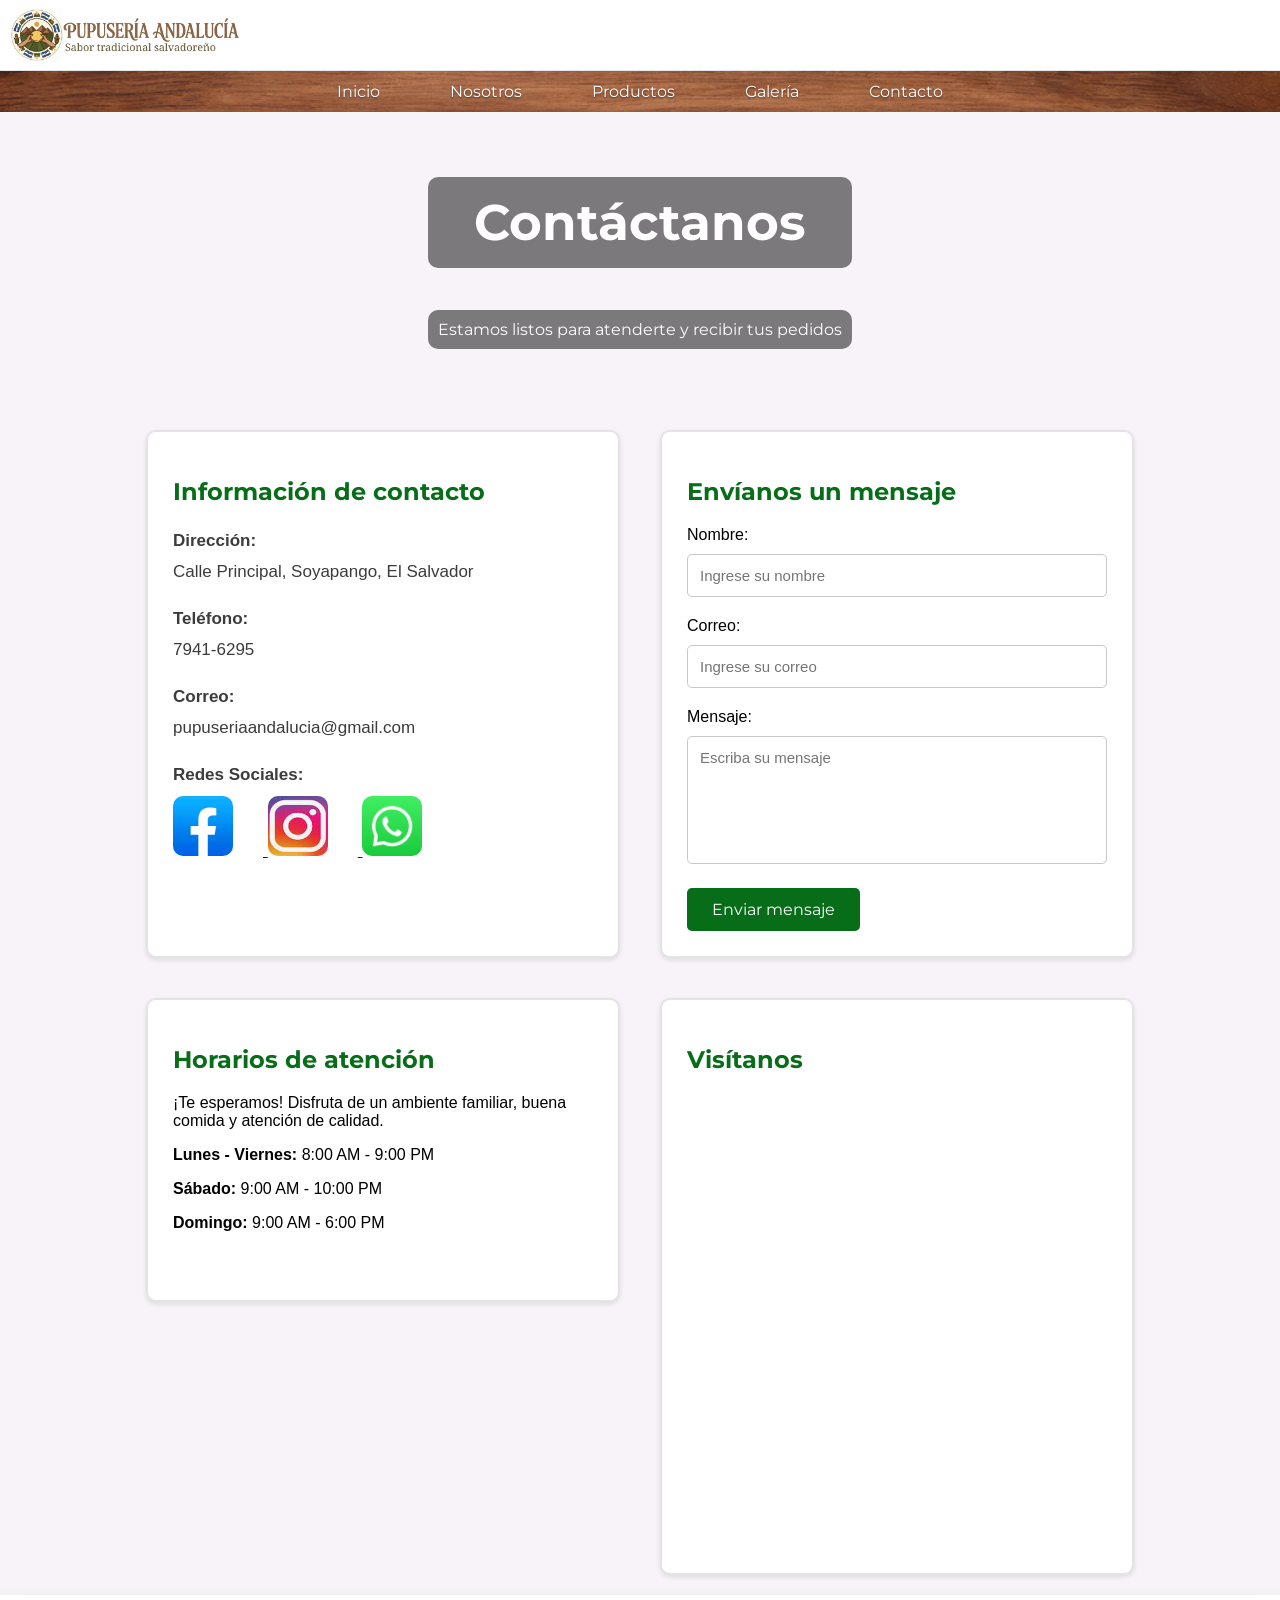
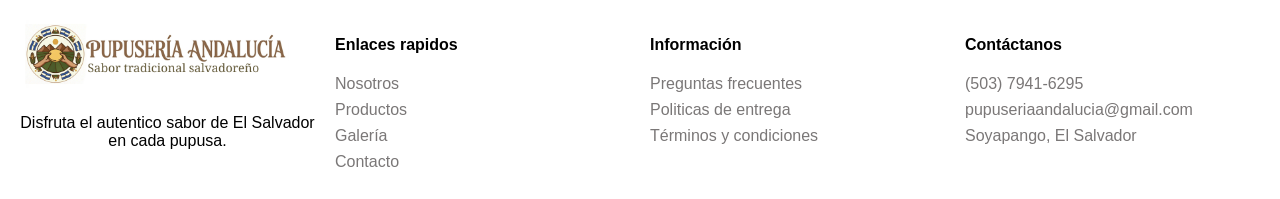
==== contacto.html @ 2aeb56e0 "Add files via upload" ====
<!DOCTYPE html>
<html lang="es">

<head>
    <meta charset="UTF-8">
    <meta name="viewport" content="width=device-width, initial-scale=1.0">

    <title>Contacto - Pupusería Andalucía</title>
    <link rel="icon" href="./images/common/logo.png" type="image/png">
    <link rel="stylesheet" href="./css/estilo_contacto.css">

    <link rel="preconnect" href="https://fonts.googleapis.com">
    <link rel="preconnect" href="https://fonts.gstatic.com" crossorigin>

    <link href="https://fonts.googleapis.com/css2?family=Montserrat:wght@500;700&display=swap" rel="stylesheet">
</head>

<body>

    <header class="fixed-top">
        <div class="encabezado">
                <img src="./images/common/titulo.png" class="logo">
        </div>
        <nav class="menu">
            <ul>
                <li><a href="index.html">Inicio</a></li>
                <li><a href="nosotros.html">Nosotros</a></li>
                <li><a href="productos.html">Productos</a></li>
                <li><a href="galeria.html">Galería</a></li>
                <li><a href="contacto.html">Contacto</a></li>
            </ul>
        </nav>
    </header>

    <section class="banner-contacto">

        <div class="overlay">

            <h1>Contáctanos</h1>

            <p>
                Estamos listos para atenderte y recibir tus pedidos
            </p>

        </div>

    </section>

    <main class="contenedor">

        <section class="info">

            <h2>Información de contacto</h2>

            <p>
                <strong>Dirección:</strong>
                <br>
                Calle Principal, Soyapango, El Salvador
            </p>

            <p>
                <strong>Teléfono:</strong>
                <br>
                7941-6295
            </p>

            <p>
                <strong>Correo:</strong>
                <br>
                pupuseriaandalucia@gmail.com
            </p>

            <p>
                <strong>Redes Sociales:</strong>
                <br>
                <a href="https://www.facebook.com" target="_blank">
                    <img src="./images/contacto/facebook.png" class="redes">
                </a>
                <a href="https://www.instagram.com" target="_blank">
                    <img src="./images/contacto/ins.png" class="redes">
                </a>
                <a href="https://www.whatsapp.com" target="_blank">
                    <img src="./images/contacto/whatsapp.png" class="redes">
                </a>
            </p>

        </section>

        <section class="formulario">

            <h2>Envíanos un mensaje</h2>

            <form>
                <label action="#" method="POST">Nombre: </label>
                <input type="text" name="nombre" placeholder="Ingrese su nombre" required>
                <label>Correo: </label>
                <input type="email" name="correo" placeholder="Ingrese su correo" required>
                <label>Mensaje: </label>
                <textarea rows="6" name="mensaje" placeholder="Escriba su mensaje" required></textarea>
                <button type="submit">
                    Enviar mensaje
                </button>
            </form>
        </section>
        <section class="horarios">
            <h2>Horarios de atención</h2>
            <p>¡Te esperamos! Disfruta de un ambiente familiar, buena comida y atención de calidad.</p>
            <p><strong>Lunes - Viernes:</strong> 8:00 AM - 9:00 PM</p>
            <p><strong>Sábado:</strong> 9:00 AM - 10:00 PM</p>
            <p><strong>Domingo:</strong> 9:00 AM - 6:00 PM</p>
        </section>
        <section class="mapa">
            <h2>Visítanos</h2>
            <div>
                <iframe
                    src="https://www.google.com/maps/embed?pb=!1m18!1m12!1m3!1d968.7419874677756!2d-89.1209210728751!3d13.780805638459494!2m3!1f0!2f0!3f0!3m2!1i1024!2i768!4f13.1!3m3!1m2!1s0x8f63390074cf4fa5%3A0x640b91ec870b5e9c!2sLa%20Terrazzita%20Tonacatepeque!5e0!3m2!1ses!2ssv!4v1779564686711!5m2!1ses!2ssv"
                    width="420" height="450" style="border:0;" allowfullscreen="" loading="lazy"
                    referrerpolicy="no-referrer-when-downgrade">
                </iframe>
            </div>
        </section>
    </main>
    <footer class="pie">
        <div class="footer-logo">
            <a href="index.html"><img src="images/common/titulo.png" alt=""></a>
            <p>Disfruta el autentico sabor de El Salvador en cada pupusa.</p>
        </div>
        <div class="seccion-enlaces-rapidos">
            <nav class="enlaces-rapidos">
                <h4>Enlaces rapidos</h4>
                <ul>
                    <li><a href="nosotros.html">Nosotros</a></li>
                    <li><a href="productos.html">Productos</a></li>
                    <li><a href="galeria.html">Galería</a></li>
                    <li><a href="contactos.html">Contacto</a></li>
                </ul>
            </nav>
        </div>
        <div class="seccion-informacion">
            <nav class="informacion">
                <h4>Información</h4>
                <ul>
                    <li><a href="#">Preguntas frecuentes</a></li>
                    <li><a href="#">Politicas de entrega</a></li>
                    <li><a href="#">Términos y condiciones</a></li>
                </ul>
            </nav>
        </div>
        <div class="seccion-contactanos">
            <nav class="contactanos">
                <h4>Contáctanos</h4>
                <ul>
                    <li><a href="#">(503) 7941-6295</a></li>
                    <li><a href="#">pupuseriaandalucia@gmail.com</a></li>
                    <li><a href="#">Soyapango, El Salvador</a></li>
                </ul>
            </nav>
        </div>
    </footer>

</body>

</html>
---- css/estilo_contacto.css ----
body {
  font-family: Arial, sans-serif;
  margin: 0;
  padding: 0;
  overflow-x: hidden;
  background-color: rgb(248, 243, 248);
}

/* =========================
   ENCABEZADO
========================= */
header.fixed-top {
  width: 100%;
  position: fixed;
  top: 0;
  left: 0;
  z-index: 1000;
}

.encabezado {
  height: 50px;
  background-color: #ffffff;
  border-bottom: 1px solid rgb(228, 228, 228);
  display: flex;
  align-items: center;
  padding: 10px;
}

.logo {
  height: 60px;
  border-radius: 40px;
}

/* =========================
   MENÚ
========================= */

.menu {
  background-image: url(../images/common/menu.png);
  background-size: cover;
  background-position: center;
  background-repeat: no-repeat;
  padding: 11px;
}

.menu ul {
  font-family: 'Montserrat', sans-serif;
  font-size: 12px;
  display: flex;
  justify-content: center;
  align-items: center;
  list-style: none;
  margin: 0;
  padding: 0;
  gap: 20px;
}

.menu a {
  color: #ffffff;
  text-decoration: none;
  text-shadow: 0px 1px 2px rgba(0, 0, 0, 0.493);
}

.menu a:hover {
  color: rgb(233, 196, 106);
  text-decoration: underline;
}


.banner-contacto {
  background-image: url("https://i.ytimg.com/vi/DdzCT_oU0wQ/maxresdefault.jpg");
  background-size: cover;
  background-position: center;
  height: 280px;
  display: flex;
  justify-content: center;
  align-items: center;
  margin-top: 110px;
  margin-bottom: 20px;
}

.banner-contacto h1 {
  color: white;
  font-size: 50px;
  font-family: 'Montserrat', sans-serif;
  background-color: rgba(0, 0, 0, 0.5);
  padding: 15px 30px;
  border-radius: 10px;
  text-align: center;
}

.banner-contacto p {
  color: white;
  font-family: 'Montserrat', sans-serif;
  background-color: rgba(0, 0, 0, 0.5);
  padding: 10px;
  border-radius: 10px;
}

.contenedor {
  width: 100%;
  display: flex;
  justify-content: center;
  gap: 40px;
  padding: 20px;
  box-sizing: border-box;
  flex-wrap: wrap;
}

.info,
.formulario,
.mapa {
  background-color: white;
  width: 420px;
  border-radius: 10px;
  border: 2px solid rgb(228, 228, 228);
  padding: 25px;
  box-shadow: 0px 2px 5px rgba(0, 0, 0, 0.1);
}

.horarios {
  background-color: white;
  height: 250px;
  width: 420px;
  border-radius: 10px;
  border: 2px solid rgb(228, 228, 228);
  padding: 25px;
  box-shadow: 0px 2px 5px rgba(0, 0, 0, 0.1);
}

.info h2,
.formulario h2,
.horarios h2,
.mapa h2 {
  color: rgb(7, 109, 24);
  font-family: 'Montserrat', sans-serif;
  margin-bottom: 20px;
}

.info p {
  font-size: 17px;
  line-height: 1.8;
  color: rgb(60, 60, 60);
}

.redes {
  height: 60px;
  width: 60px;
  border-radius: 10px;
  margin-right: 30px;
  margin-top: 5px;
}

input,
textarea {
  width: 100%;
  padding: 12px;
  margin-top: 10px;
  margin-bottom: 20px;
  border: 1px solid rgb(200, 200, 200);
  border-radius: 5px;
  font-size: 15px;
  box-sizing: border-box;
  font-family: Arial, sans-serif;
}

textarea {
  resize: none;
}

button {
  background-color: rgb(7, 109, 24);
  color: white;
  border: none;
  padding: 12px 25px;
  border-radius: 5px;
  font-size: 16px;
  cursor: pointer;
  font-family: 'Montserrat', sans-serif;
}

button:hover {
  background-color: rgb(5, 82, 18);
}

/*===========================
            SECCION FOOTER
      ===========================*/
.pie {
  display: grid;
  background-color: white;
  grid-template-columns: repeat(auto-fit, minmax(150px, 1fr));
  gap: 20px;
  padding: 20px;
  box-shadow: 0 10px 20px rgba(0, 0, 0, 0.1);
}

.footer-logo {
  text-align: center;
}

.footer-logo p {
  padding-top: 10px;
  text-align: center;
}

.seccion-enlaces-rapidos h4,
.seccion-informacion h4,
.seccion-contactanos h4 {
  color: black;
  text-align: justify;
}

.pie img {
  display: block;
  width: 265px;
  max-width: 90%;
  height: auto;
  margin: 5px 0 0 5px;
  object-fit: contain;
}

.enlaces-rapidos ul,
.informacion ul,
.contactanos ul {
  list-style-position: inside;
  padding-left: 0;
  margin: 0;
  width: 100%;
  max-width: 100%;
  box-sizing: border-box;
}

.enlaces-rapidos ul li,
.informacion ul li,
.contactanos ul li {
  word-wrap: break-word;
  overflow-wrap: break-word;
  margin-bottom: 8px;
  list-style: none;
}

.enlaces-rapidos ul li a,
.informacion ul li a,
.contactanos ul li a {
  color: #7a7777;
  text-decoration: none;
  transition: color 0.3s ease;
}

.enlaces-rapidos ul li a:hover,
.informacion ul li a:hover,
.contactanos ul li a:hover {
  color: #ff7a00;
  text-decoration: underline;
}

/*.seccion-enlaces-rapidos,
.seccion-informacion,
.seccion-contactanos{
    border: 1px solid brown;
}*/


/*movil*/
@media screen and (max-width: 768px) {
  .contenedor {
    flex-direction: column;
    align-items: center;
  }

  .logo {
    display: flex;
    margin: 0px;
  }

  .menu ul {
    font-size: 14px;
    gap: 35px;
  }

  .info,
  .formulario {
    width: 90%;
  }

  ul {
    gap: 20px;
    flex-wrap: wrap;
  }

  .banner-contacto h1 {
    font-size: 35px;
    text-align: center;
  }

}

@media (min-width: 576px) {
  .encabezado {
    justify-content: flex-start;
  }

  .logo {
    display: flex;
    margin: 0px;
  }

  .menu ul {
    font-size: 15px;
    gap: 30px;
  }
}


@media (min-width: 992px) {
  .menu ul {
    font-size: 16px;
    gap: 70px;
  }
}
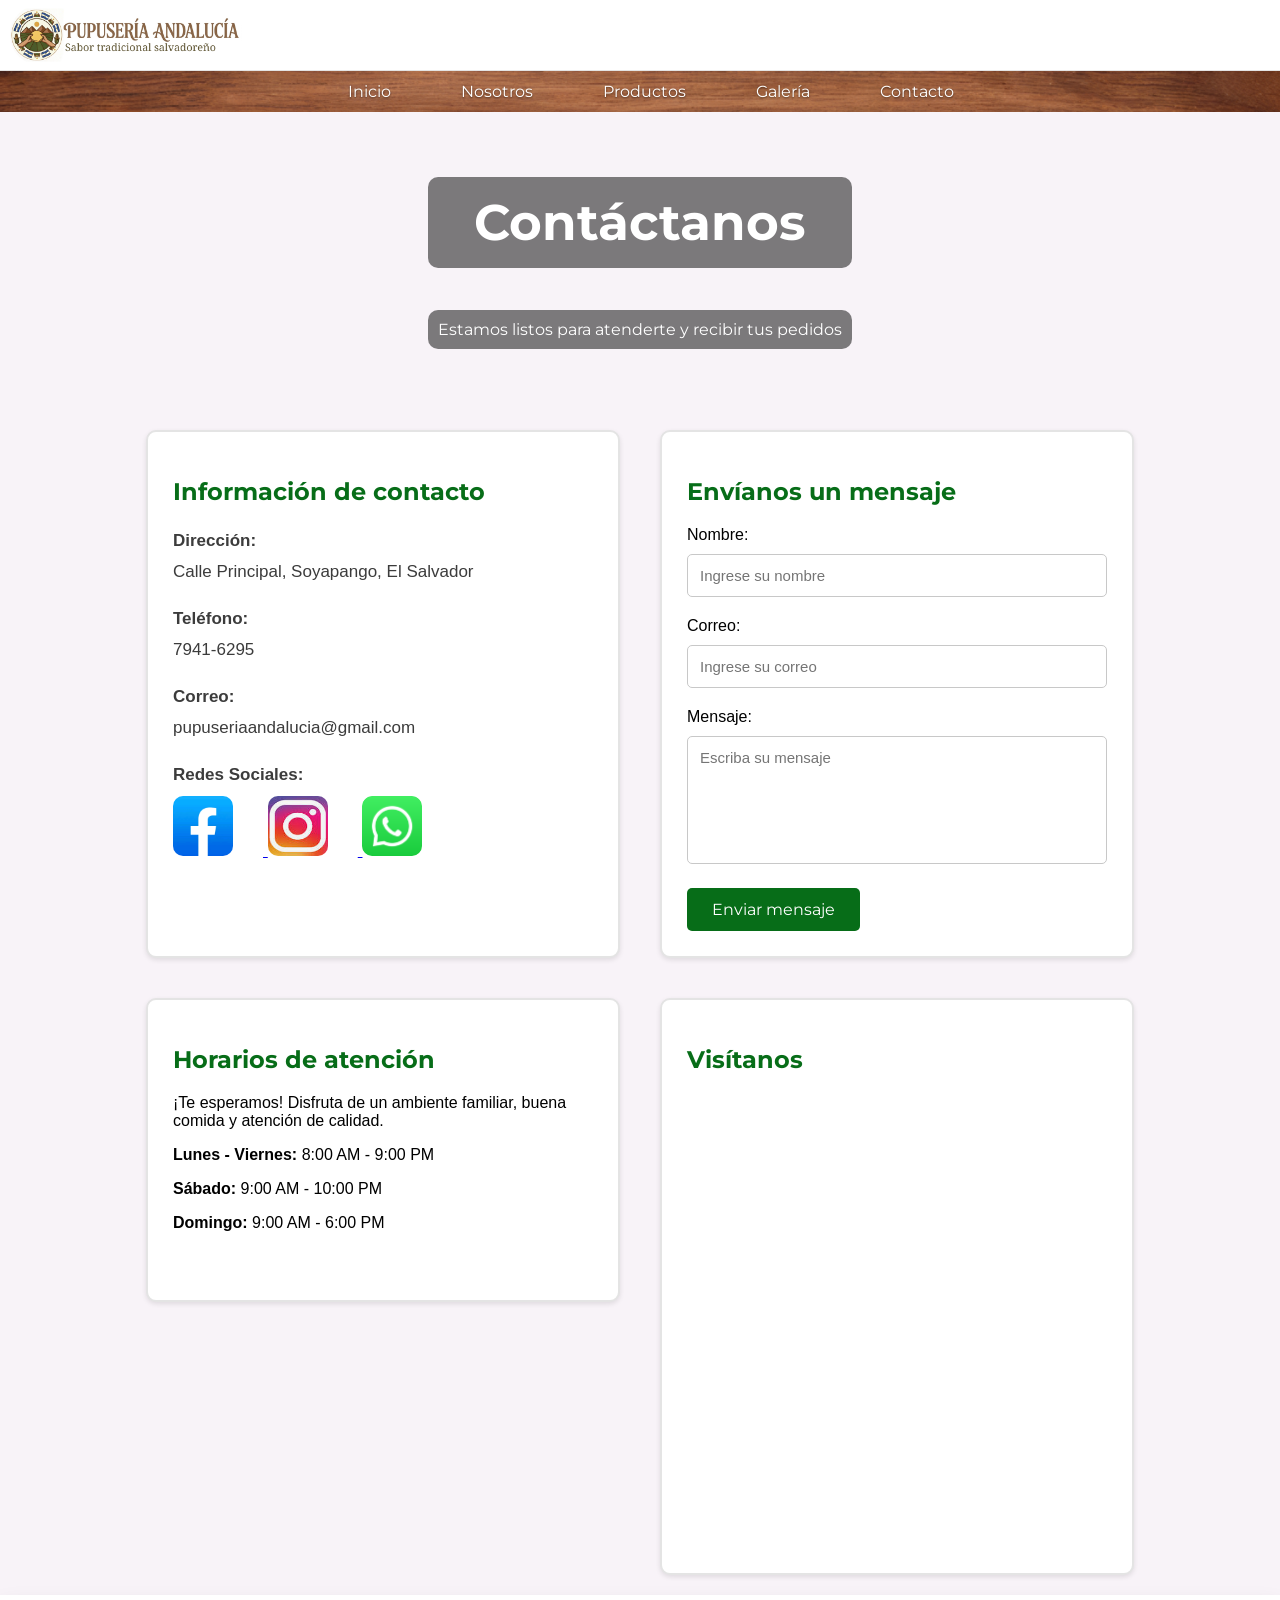
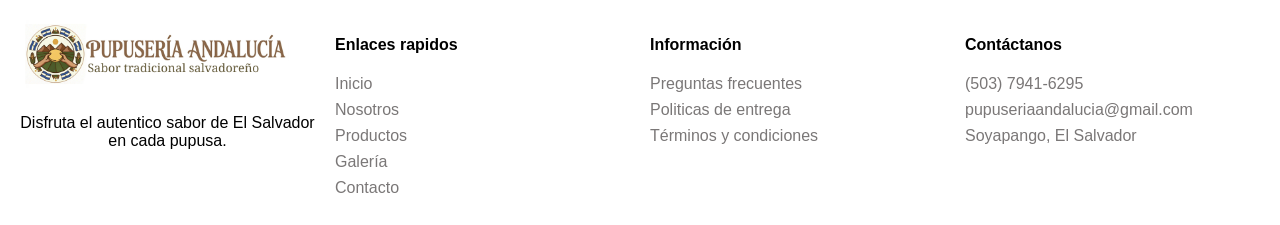
==== commit 19d59887: "Update contacto.html" ====
--- a/contacto.html
+++ b/contacto.html
@@ -129,6 +129,7 @@
             <nav class="enlaces-rapidos">
                 <h4>Enlaces rapidos</h4>
                 <ul>
+                    <li><a href="index.html">Inicio</a></li>
                     <li><a href="nosotros.html">Nosotros</a></li>
                     <li><a href="productos.html">Productos</a></li>
                     <li><a href="galeria.html">Galería</a></li>
@@ -160,4 +161,4 @@
 
 </body>
 
-</html>+</html>
--- a/css/estilo_contacto.css
+++ b/css/estilo_contacto.css
@@ -41,6 +41,7 @@
   background-position: center;
   background-repeat: no-repeat;
   padding: 11px;
+  width: 100%;
 }
 
 .menu ul {
@@ -264,37 +265,72 @@
 
 /*movil*/
 @media screen and (max-width: 768px) {
+  body {
+    overflow-x: hidden; 
+  }
+
+  .banner-contacto {
+    margin-top: 100px;
+    width: 100%;
+    height: auto;
+    padding: 40px 0;
+    flex-direction: column;
+  }
+
+  .banner-contacto h1 {
+    font-size: 28px;
+    width: 80%;
+    margin: 0 auto 10px auto;
+  }
+
+  .banner-contacto p {
+    font-size: 14px;
+    width: 80%;
+    margin: 0 auto;
+    text-align: center;
+  }
+
   .contenedor {
     flex-direction: column;
     align-items: center;
-  }
-
-  .logo {
-    display: flex;
-    margin: 0px;
+    padding: 10px;
+  }
+
+  .info,
+  .formulario,
+  .horarios,
+  .mapa {
+    width: 95%; 
+    height: auto;
+    box-sizing: border-box;
+    padding: 20px;
+  }
+
+  .mapa iframe {
+    width: 100%;
+    height: 300px;
+  }
+
+  .menu {
+    width: 100%;
+    padding: 1px;
   }
 
   .menu ul {
-    font-size: 14px;
-    gap: 35px;
-  }
-
-  .info,
-  .formulario {
-    width: 90%;
-  }
-
-  ul {
-    gap: 20px;
+    font-size: 12px;
+    gap: 30px;
     flex-wrap: wrap;
-  }
-
-  .banner-contacto h1 {
-    font-size: 35px;
-    text-align: center;
-  }
-
-}
+    justify-content: center;
+    padding: 10px;
+  }
+
+  .redes {
+    height: 50px;
+    width: 50px;
+    margin-right: 15px;
+  }
+}
+
 
 @media (min-width: 576px) {
   .encabezado {
@@ -318,4 +354,4 @@
     font-size: 16px;
     gap: 70px;
   }
-}+}
